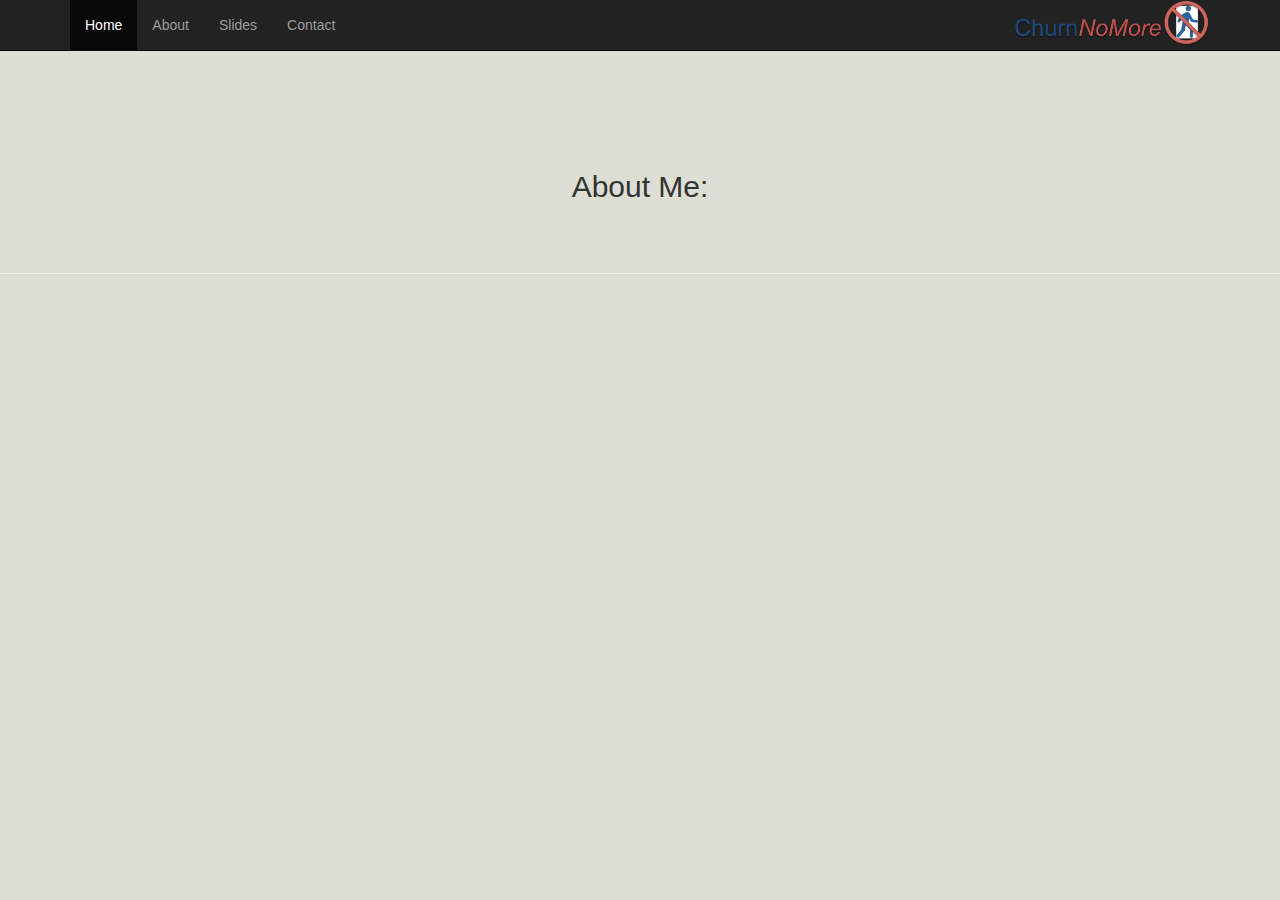
==== constant_therapy_app/templates/aboutme.html @ c8cd5528 "added about & contact" ====
<!DOCTYPE html>
<html lang="en">
  <head>
    <meta charset="utf-8">
    <meta http-equiv="X-UA-Compatible" content="IE=edge">
    <meta name="viewport" content="width=device-width, initial-scale=1">
    <!-- The above 3 meta tags *must* come first in the head; any other head content must come *after* these tags -->
    <meta name="description" content="">
    <meta name="author" content="">
    <link rel="icon" href="../../favicon.ico">

    <title>ChurnNoMore</title>

    <!-- Bootstrap core CSS -->
    <link href="../static/css/bootstrap.min.css" rel="stylesheet">

    <!-- IE10 viewport hack for Surface/desktop Windows 8 bug -->
    <link href="../../assets/css/ie10-viewport-bug-workaround.css" rel="stylesheet">

    <!-- Custom styles for this template -->
    <link href="starter-template.css" rel="stylesheet">

    <!-- Just for debugging purposes. Don't actually copy these 2 lines! -->
    <!--[if lt IE 9]><script src="../../assets/js/ie8-responsive-file-warning.js"></script><![endif]-->
    <script src="../../assets/js/ie-emulation-modes-warning.js"></script>

    <!-- HTML5 shim and Respond.js for IE8 support of HTML5 elements and media queries -->
    <!--[if lt IE 9]>
      <script src="https://oss.maxcdn.com/html5shiv/3.7.2/html5shiv.min.js"></script>
      <script src="https://oss.maxcdn.com/respond/1.4.2/respond.min.js"></script>
    <![endif]-->
  </head>

  <body>

    <nav class="navbar navbar-inverse navbar-fixed-top">
      <div class="container">
        <div class="navbar-header">
<!--           <a href="#" class="pull-left"><img src="../static/image/customerchurn_775x425_612.jpg"></a>
 -->
          <button type="button" class="navbar-toggle collapsed" data-toggle="collapse" data-target="#navbar" aria-expanded="false" aria-controls="navbar">
            <span class="sr-only">Toggle navigation</span>
            <span class="icon-bar"></span>
            <span class="icon-bar"></span>
            <span class="icon-bar"></span>
          </button>
<!--           <a class="navbar-brand" href="#">Churn<i>NoMore</i></a>
 -->        </div>
        <div id="navbar" class="collapse navbar-collapse">
          <ul class="nav navbar-nav">
            <li class="active"><a href="http://churnnomore.me/input">Home</a></li>
            <li><a href="http://churnnomore.me/aboutme">About</a></li>
            <li><a href="http://churnnomore.me/slides">Slides</a></li>
            <li><a href="http://churnnomore.me/contact">Contact</a></li>
          </ul>
          <img src="../static/image/logo.png" alt="CustomerChurn" width="200" height="auto" style="float:right">
        </div><!--/.nav-collapse -->

      </div>
    </nav>


  <br> <br> <br> 
    <div class="starter-template">
        <h2> About Me: </h2>
    </div>

     <hr> <br>

    <script src="https://code.jquery.com/jquery-1.10.2.min.js"></script>
    <script src="static/js/bootstrap.min.js"></script>

  </div> <!-- /.container-->


    <!-- Bootstrap core JavaScript
    ================================================== -->
    <!-- Placed at the end of the document so the pages load faster -->
    <script src="https://ajax.googleapis.com/ajax/libs/jquery/1.11.3/jquery.min.js"></script>
    <script>window.jQuery || document.write('<script src="../../assets/js/vendor/jquery.min.js"><\/script>')</script>
    <script src="static/js/bootstrap.min.js"></script>
    <!-- IE10 viewport hack for Surface/desktop Windows 8 bug -->
    <script src="../../assets/js/ie10-viewport-bug-workaround.js"></script>
  </body>
</html>
---- constant_therapy_app/templates/starter-template.css ----
body {
  padding-top: 50px;
}
.starter-template {
  padding: 40px 15px;
  text-align: center;
}
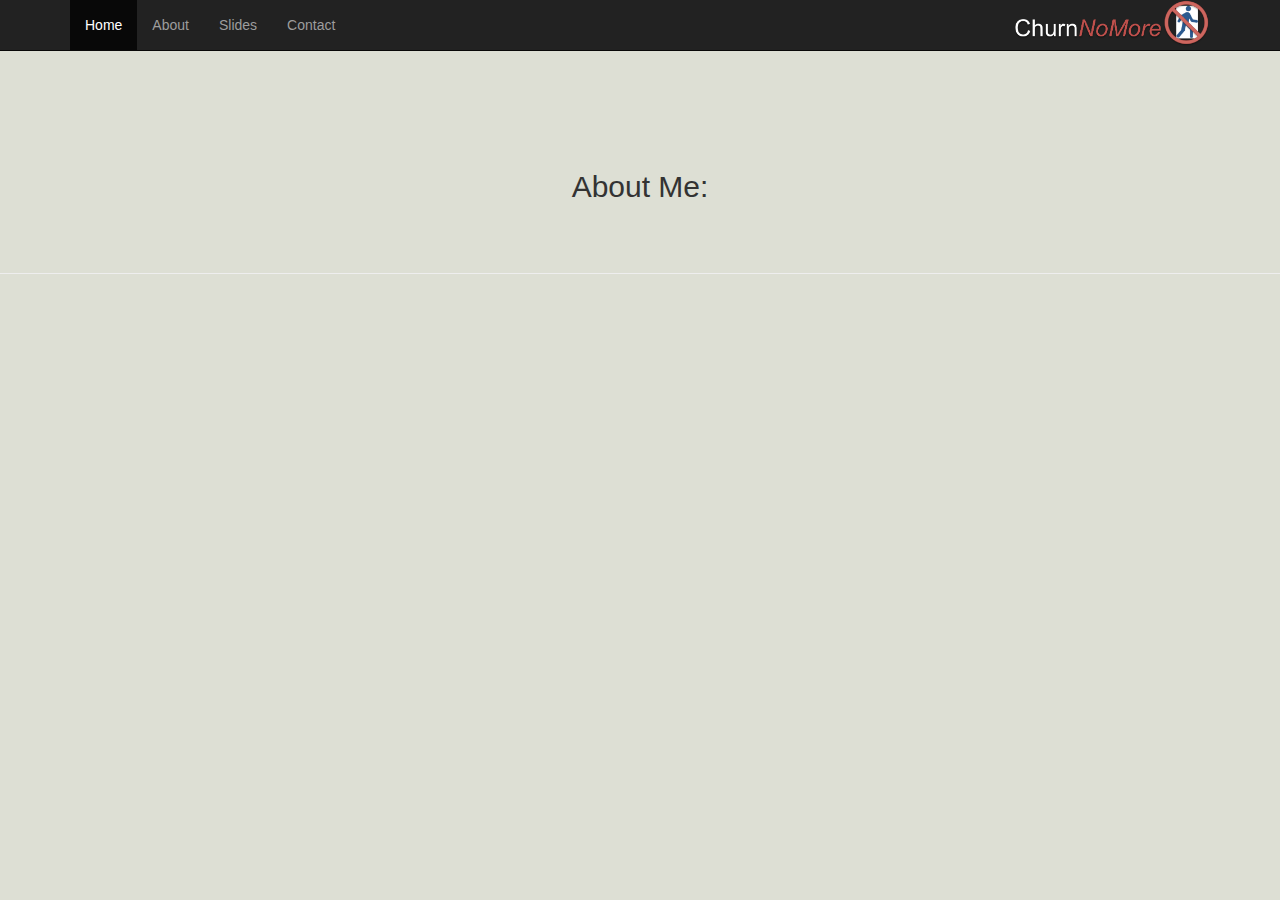
==== commit 2b91d0e9: "added single-patient avg comparison, updated model" ====
--- a/constant_therapy_app/templates/aboutme.html
+++ b/constant_therapy_app/templates/aboutme.html
@@ -54,7 +54,7 @@
             <li><a href="http://churnnomore.me/slides">Slides</a></li>
             <li><a href="http://churnnomore.me/contact">Contact</a></li>
           </ul>
-          <img src="../static/image/logo.png" alt="CustomerChurn" width="200" height="auto" style="float:right">
+          <img src="../static/image/logo_white.png" alt="CustomerChurn" width="200" height="auto" style="float:right">
         </div><!--/.nav-collapse -->
 
       </div>
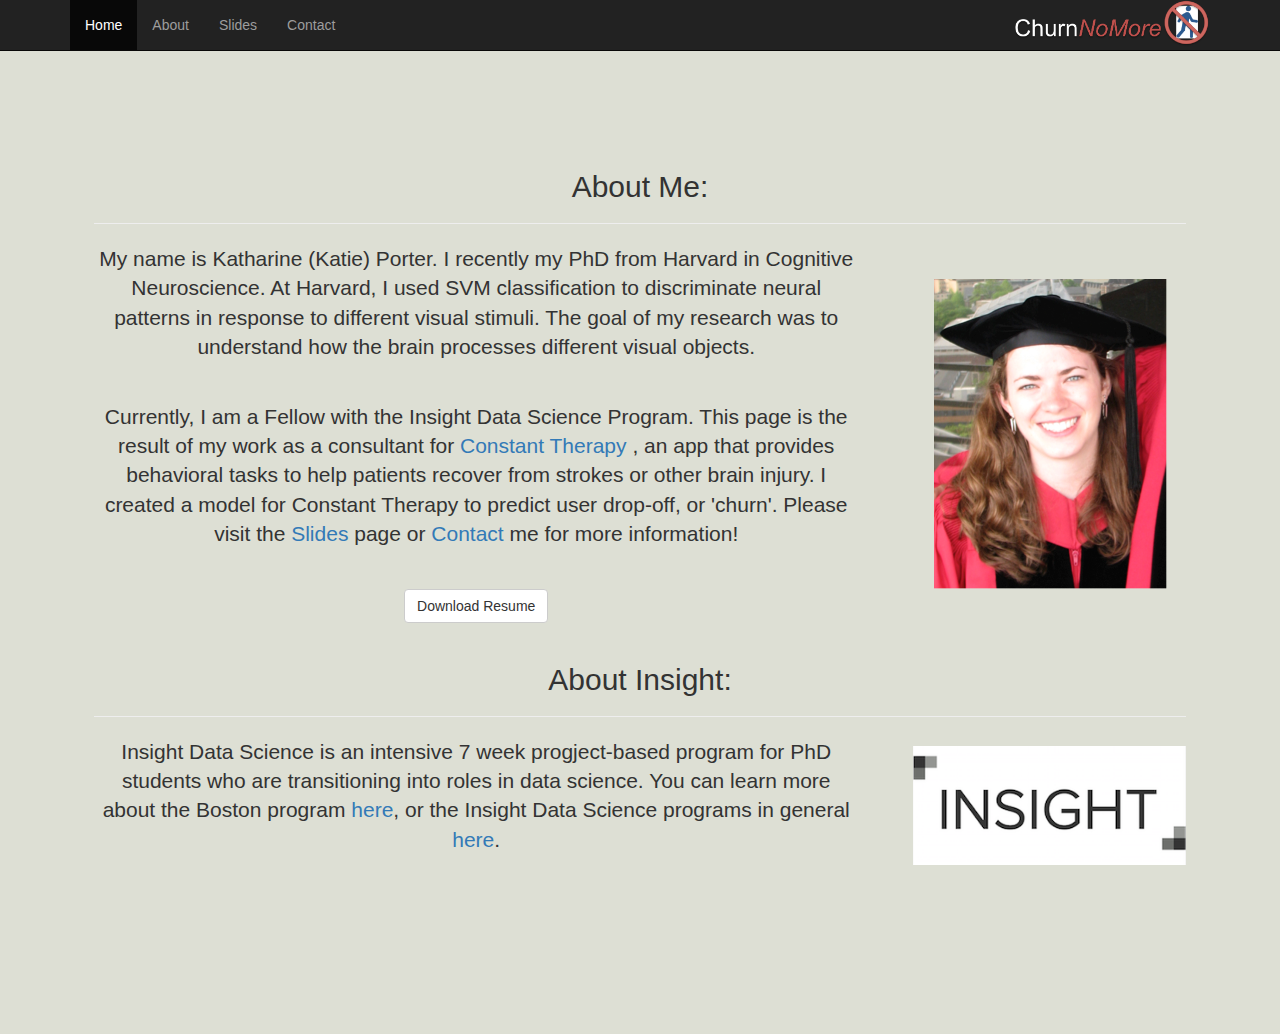
==== commit 9542c9ad: "adding contact/aboutme info" ====
--- a/constant_therapy_app/templates/aboutme.html
+++ b/constant_therapy_app/templates/aboutme.html
@@ -60,13 +60,36 @@
       </div>
     </nav>
 
+  <div class="container" style="width: 90%" class='img'>
+  <br> <br> <br> 
 
-  <br> <br> <br> 
     <div class="starter-template">
         <h2> About Me: </h2>
+        <hr>
+        <table width="100%">
+        <tr> <td>
+        <p class="lead"> My name is Katharine (Katie) Porter. I recently my PhD from Harvard in Cognitive Neuroscience. At Harvard, I used SVM classification to discriminate neural patterns in response to different visual stimuli. The goal of my research was to understand how the brain processes different visual objects. </p> 
+        <br>
+        <p class="lead"> Currently, I am a Fellow with the Insight Data Science Program. This page is the result of my work as a consultant for <a href="https://constanttherapy.com/"> Constant Therapy </a>, an app that provides behavioral tasks to help patients recover from strokes or other brain injury. I created a model for Constant Therapy to predict user drop-off, or 'churn'. Please visit the <a href="http://churnnomore.me/slides"> Slides </a> page or <a href="http://churnnomore.me/contact"> Contact</a> me for more information! </p>
+        <br>
+        <form method="get" action="../static/image/KatiePorter_final_resume.pdf">
+        <button type="submit" class="btn btn-default btn-md">Download Resume</button>
+        </form>
+      </td> <td width="5%"></td> <td width="25%"> <img src="../static/image/katie.png" alt="Katie" height="auto" align="top"> </td> </tr>
+    </table> 
+    <br>
+    <h2> About Insight: </h2>
+    <hr>
+    <table width="100%">
+        <tr> <td> <p class="lead"> Insight Data Science is an intensive 7 week progject-based program for PhD students who are transitioning into roles in data science. You can learn more about the Boston program <a href="http://www.insighthealthdata.com/"> here</a>, or the Insight Data Science programs in general <a href="http://insightdatascience.com/"> here</a>.  </p> </td><td width="5%"></td> <td width="25%"> <img src="../static/image/Insight-logo.png" alt="Insight" maxwidth="20%" height="auto" style="float:right"> </td> </tr>
+      </table>
+        <br> <br>
+
     </div>
+    <br> <br>
+    <br> <br>
 
-     <hr> <br>
+     
 
     <script src="https://code.jquery.com/jquery-1.10.2.min.js"></script>
     <script src="static/js/bootstrap.min.js"></script>
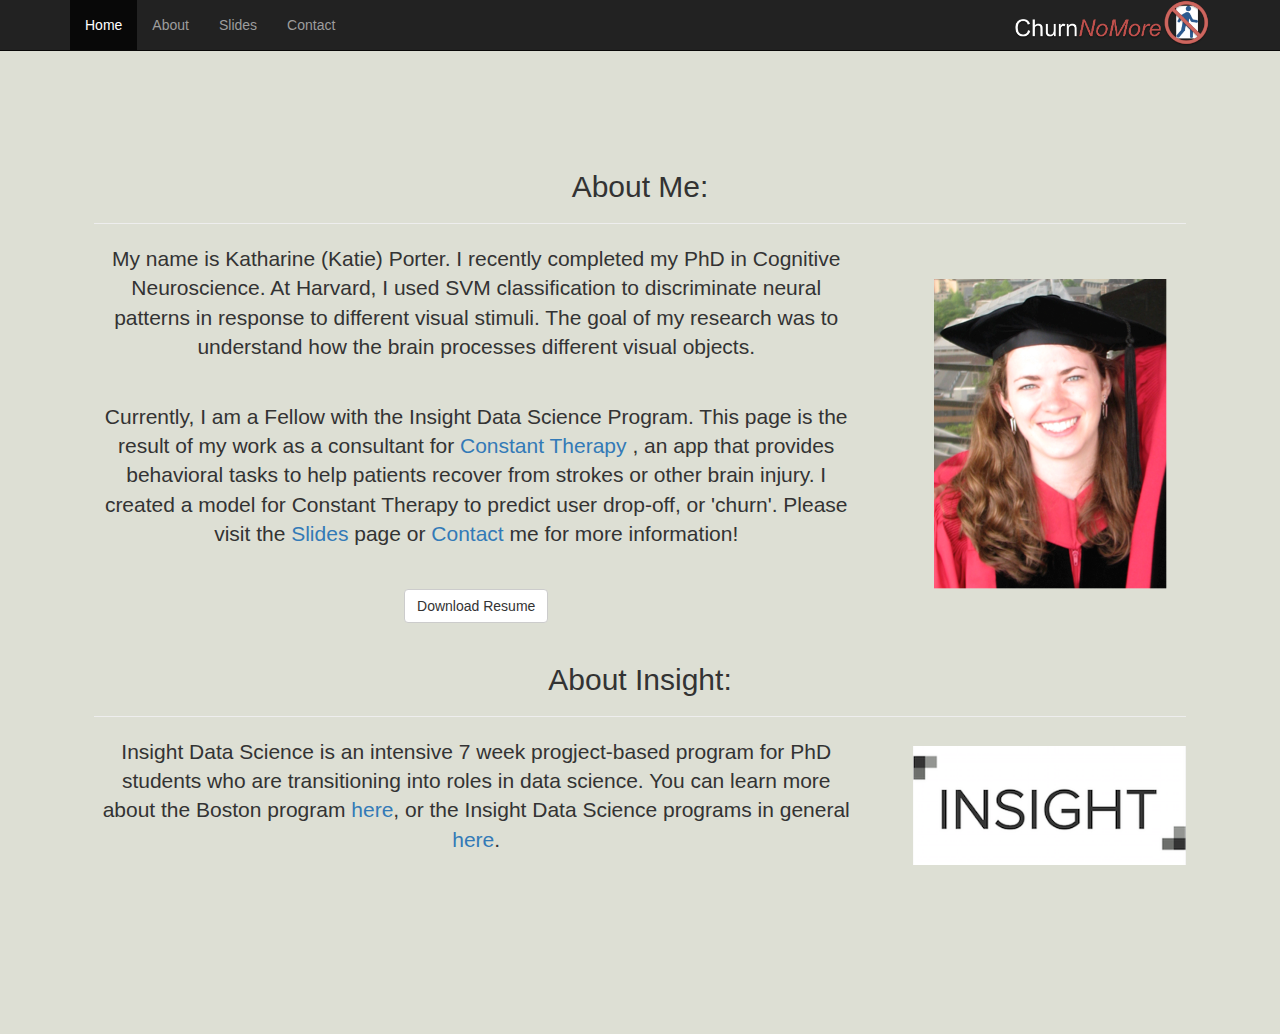
==== commit 0f50979c: "minor edits" ====
--- a/constant_therapy_app/templates/aboutme.html
+++ b/constant_therapy_app/templates/aboutme.html
@@ -68,7 +68,7 @@
         <hr>
         <table width="100%">
         <tr> <td>
-        <p class="lead"> My name is Katharine (Katie) Porter. I recently my PhD from Harvard in Cognitive Neuroscience. At Harvard, I used SVM classification to discriminate neural patterns in response to different visual stimuli. The goal of my research was to understand how the brain processes different visual objects. </p> 
+        <p class="lead"> My name is Katharine (Katie) Porter. I recently completed my PhD in Cognitive Neuroscience. At Harvard, I used SVM classification to discriminate neural patterns in response to different visual stimuli. The goal of my research was to understand how the brain processes different visual objects. </p> 
         <br>
         <p class="lead"> Currently, I am a Fellow with the Insight Data Science Program. This page is the result of my work as a consultant for <a href="https://constanttherapy.com/"> Constant Therapy </a>, an app that provides behavioral tasks to help patients recover from strokes or other brain injury. I created a model for Constant Therapy to predict user drop-off, or 'churn'. Please visit the <a href="http://churnnomore.me/slides"> Slides </a> page or <a href="http://churnnomore.me/contact"> Contact</a> me for more information! </p>
         <br>
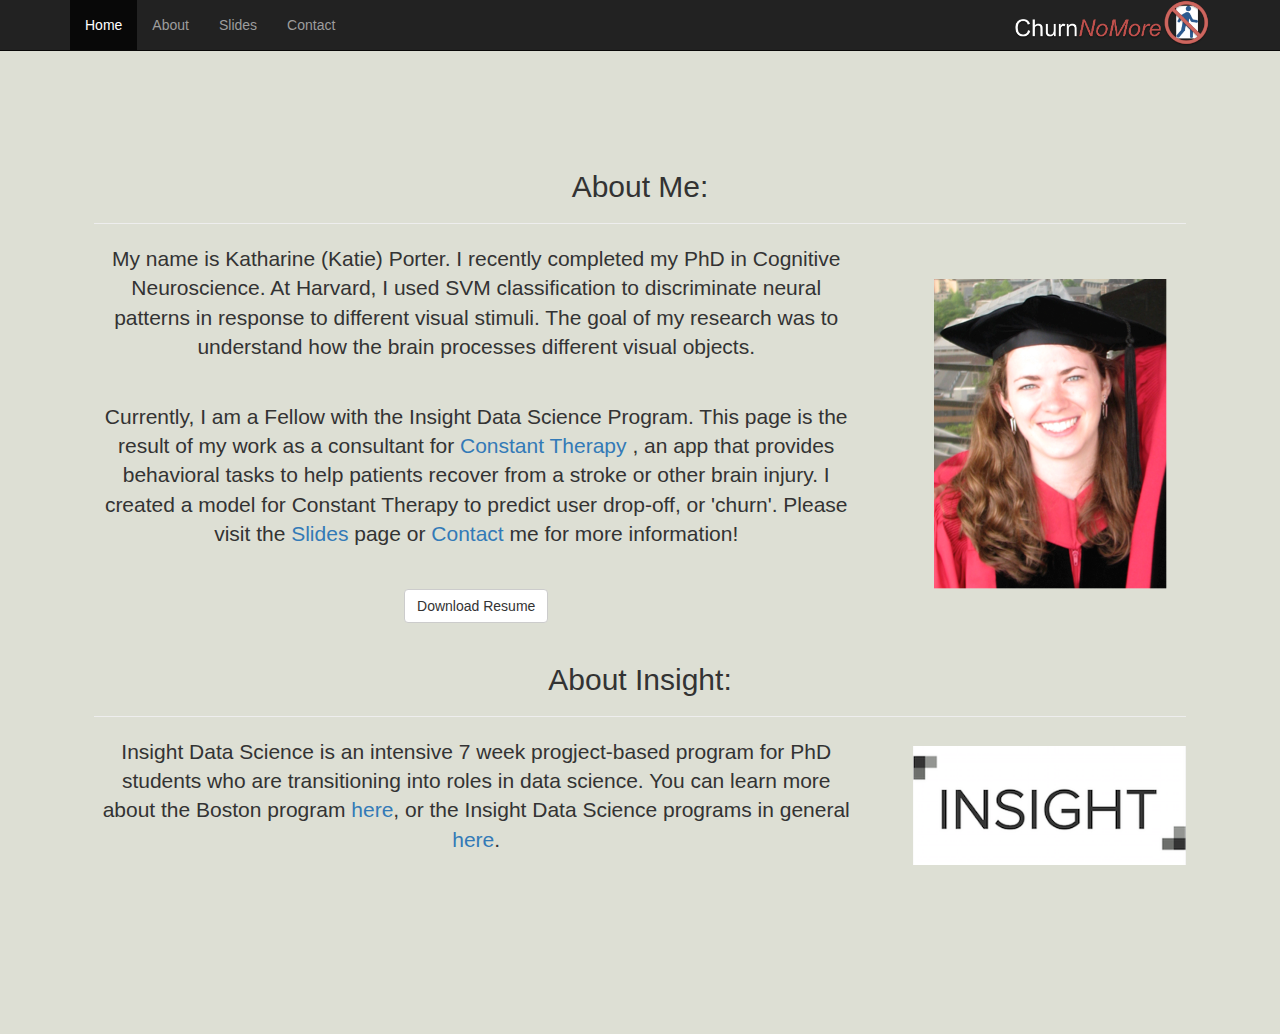
==== commit 0b9771cb: "changed stroke typo" ====
--- a/constant_therapy_app/templates/aboutme.html
+++ b/constant_therapy_app/templates/aboutme.html
@@ -70,7 +70,7 @@
         <tr> <td>
         <p class="lead"> My name is Katharine (Katie) Porter. I recently completed my PhD in Cognitive Neuroscience. At Harvard, I used SVM classification to discriminate neural patterns in response to different visual stimuli. The goal of my research was to understand how the brain processes different visual objects. </p> 
         <br>
-        <p class="lead"> Currently, I am a Fellow with the Insight Data Science Program. This page is the result of my work as a consultant for <a href="https://constanttherapy.com/"> Constant Therapy </a>, an app that provides behavioral tasks to help patients recover from strokes or other brain injury. I created a model for Constant Therapy to predict user drop-off, or 'churn'. Please visit the <a href="http://churnnomore.me/slides"> Slides </a> page or <a href="http://churnnomore.me/contact"> Contact</a> me for more information! </p>
+        <p class="lead"> Currently, I am a Fellow with the Insight Data Science Program. This page is the result of my work as a consultant for <a href="https://constanttherapy.com/"> Constant Therapy </a>, an app that provides behavioral tasks to help patients recover from a stroke or other brain injury. I created a model for Constant Therapy to predict user drop-off, or 'churn'. Please visit the <a href="http://churnnomore.me/slides"> Slides </a> page or <a href="http://churnnomore.me/contact"> Contact</a> me for more information! </p>
         <br>
         <form method="get" action="../static/image/KatiePorter_final_resume.pdf">
         <button type="submit" class="btn btn-default btn-md">Download Resume</button>
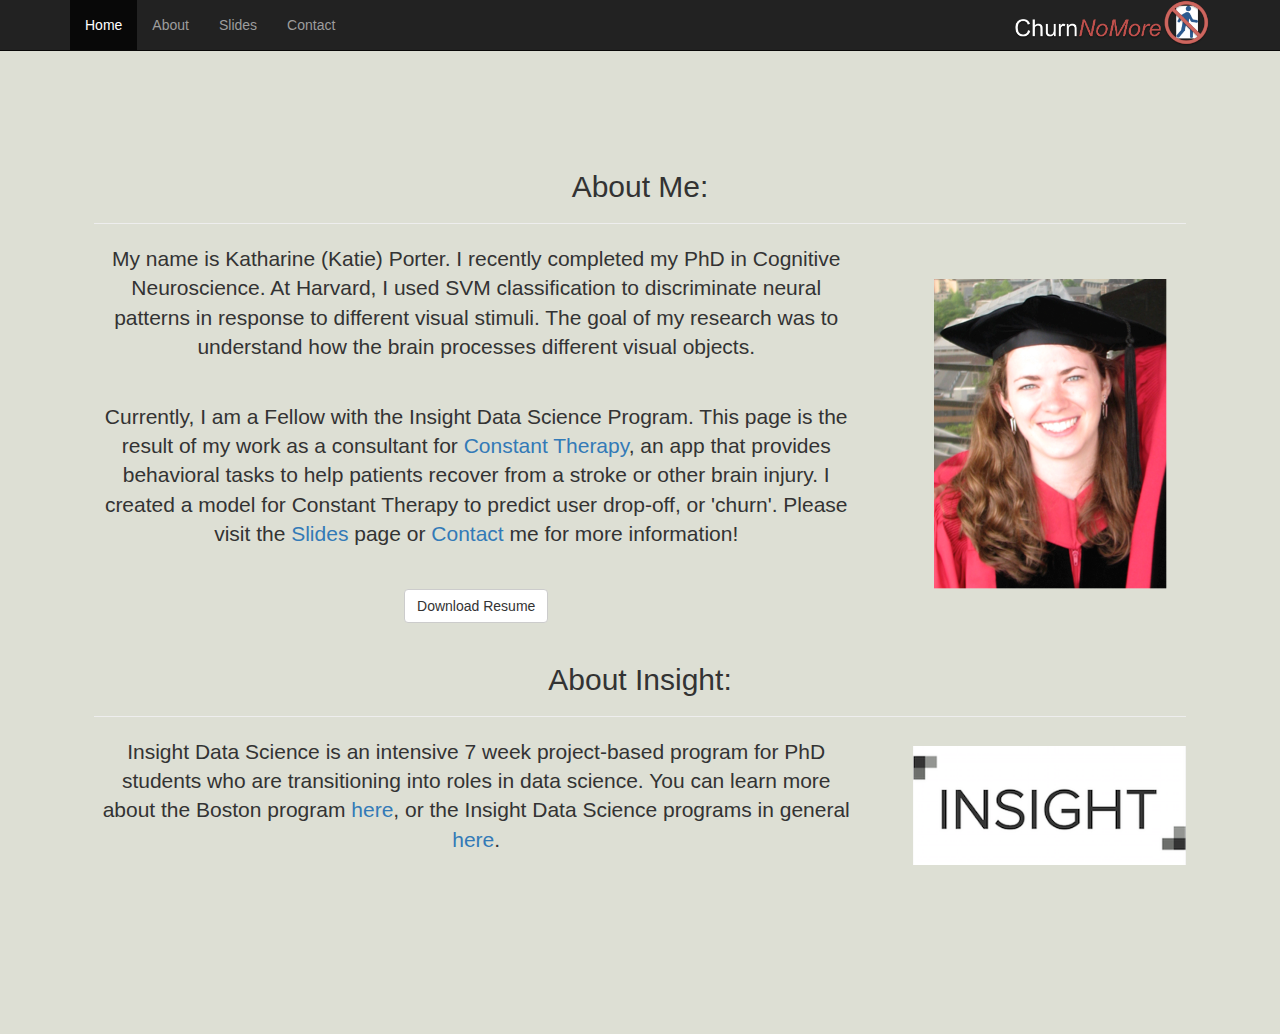
==== commit 9796c82a: "changed project typo" ====
--- a/constant_therapy_app/templates/aboutme.html
+++ b/constant_therapy_app/templates/aboutme.html
@@ -70,7 +70,7 @@
         <tr> <td>
         <p class="lead"> My name is Katharine (Katie) Porter. I recently completed my PhD in Cognitive Neuroscience. At Harvard, I used SVM classification to discriminate neural patterns in response to different visual stimuli. The goal of my research was to understand how the brain processes different visual objects. </p> 
         <br>
-        <p class="lead"> Currently, I am a Fellow with the Insight Data Science Program. This page is the result of my work as a consultant for <a href="https://constanttherapy.com/"> Constant Therapy </a>, an app that provides behavioral tasks to help patients recover from a stroke or other brain injury. I created a model for Constant Therapy to predict user drop-off, or 'churn'. Please visit the <a href="http://churnnomore.me/slides"> Slides </a> page or <a href="http://churnnomore.me/contact"> Contact</a> me for more information! </p>
+        <p class="lead"> Currently, I am a Fellow with the Insight Data Science Program. This page is the result of my work as a consultant for <a href="https://constanttherapy.com/"> Constant Therapy</a>, an app that provides behavioral tasks to help patients recover from a stroke or other brain injury. I created a model for Constant Therapy to predict user drop-off, or 'churn'. Please visit the <a href="http://churnnomore.me/slides"> Slides </a> page or <a href="http://churnnomore.me/contact"> Contact</a> me for more information! </p>
         <br>
         <form method="get" action="../static/image/KatiePorter_final_resume.pdf">
         <button type="submit" class="btn btn-default btn-md">Download Resume</button>
@@ -81,7 +81,7 @@
     <h2> About Insight: </h2>
     <hr>
     <table width="100%">
-        <tr> <td> <p class="lead"> Insight Data Science is an intensive 7 week progject-based program for PhD students who are transitioning into roles in data science. You can learn more about the Boston program <a href="http://www.insighthealthdata.com/"> here</a>, or the Insight Data Science programs in general <a href="http://insightdatascience.com/"> here</a>.  </p> </td><td width="5%"></td> <td width="25%"> <img src="../static/image/Insight-logo.png" alt="Insight" maxwidth="20%" height="auto" style="float:right"> </td> </tr>
+        <tr> <td> <p class="lead"> Insight Data Science is an intensive 7 week project-based program for PhD students who are transitioning into roles in data science. You can learn more about the Boston program <a href="http://www.insighthealthdata.com/"> here</a>, or the Insight Data Science programs in general <a href="http://insightdatascience.com/"> here</a>.  </p> </td><td width="5%"></td> <td width="25%"> <img src="../static/image/Insight-logo.png" alt="Insight" maxwidth="20%" height="auto" style="float:right"> </td> </tr>
       </table>
         <br> <br>
 
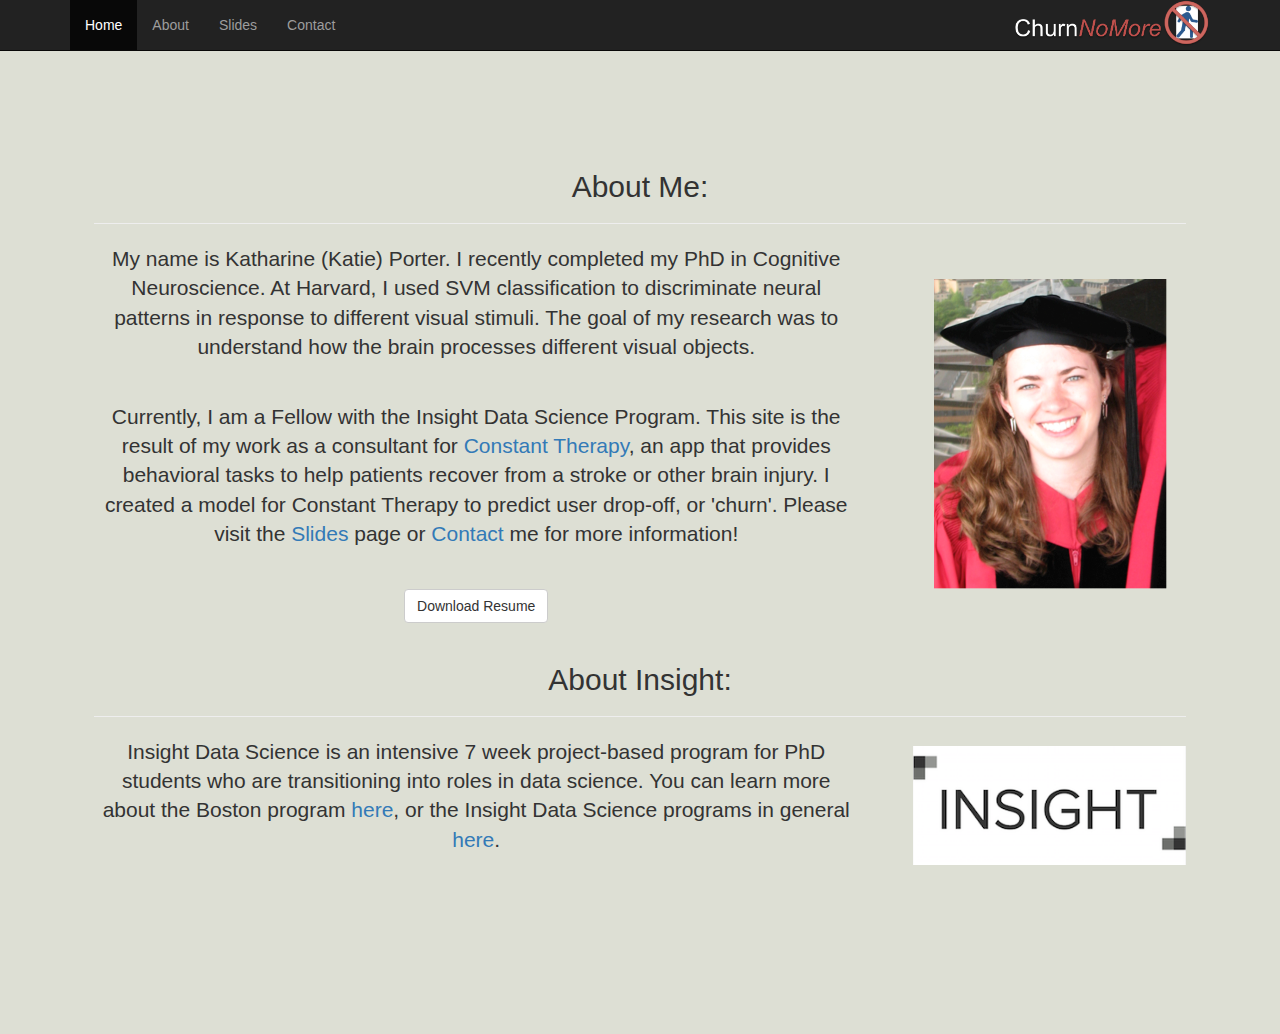
==== commit 9079b495: "minor tweak to aboutme" ====
--- a/constant_therapy_app/templates/aboutme.html
+++ b/constant_therapy_app/templates/aboutme.html
@@ -70,7 +70,7 @@
         <tr> <td>
         <p class="lead"> My name is Katharine (Katie) Porter. I recently completed my PhD in Cognitive Neuroscience. At Harvard, I used SVM classification to discriminate neural patterns in response to different visual stimuli. The goal of my research was to understand how the brain processes different visual objects. </p> 
         <br>
-        <p class="lead"> Currently, I am a Fellow with the Insight Data Science Program. This page is the result of my work as a consultant for <a href="https://constanttherapy.com/"> Constant Therapy</a>, an app that provides behavioral tasks to help patients recover from a stroke or other brain injury. I created a model for Constant Therapy to predict user drop-off, or 'churn'. Please visit the <a href="http://churnnomore.me/slides"> Slides </a> page or <a href="http://churnnomore.me/contact"> Contact</a> me for more information! </p>
+        <p class="lead"> Currently, I am a Fellow with the Insight Data Science Program. This site is the result of my work as a consultant for <a href="https://constanttherapy.com/"> Constant Therapy</a>, an app that provides behavioral tasks to help patients recover from a stroke or other brain injury. I created a model for Constant Therapy to predict user drop-off, or 'churn'. Please visit the <a href="http://churnnomore.me/slides"> Slides </a> page or <a href="http://churnnomore.me/contact"> Contact</a> me for more information! </p>
         <br>
         <form method="get" action="../static/image/KatiePorter_final_resume.pdf">
         <button type="submit" class="btn btn-default btn-md">Download Resume</button>
